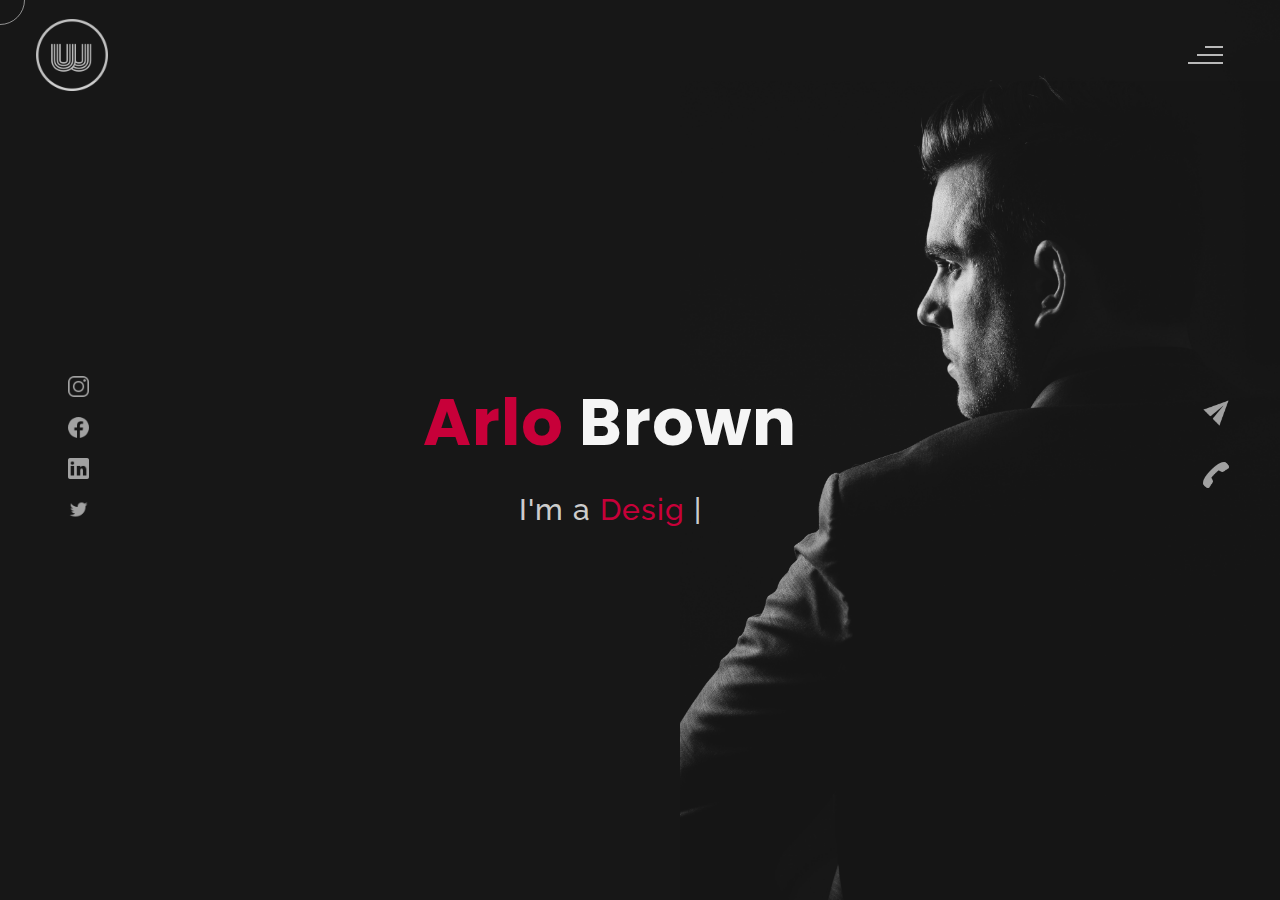
==== index.html @ 1ff0d356 "first commit" ====
<!DOCTYPE html>
<html lang="en">
<head>
    <meta charset="UTF-8">
    <meta name="viewport" content="width=device-width, initial-scale=1.0">
    <meta name="description" content="Willy Wonkas - Personal Portfolio Website Template" />
	<meta name="keywords" content="blog, business card, creative, creative portfolio, cv theme, online resume, personal, portfolio, professional cv, responsive portfolio, resume, resume theme, vcard" />
	<meta name="author" content="willy wonka" />
    <title>Willy Wonkas - Personal Portfolio Website Template</title>
  <!--favicon-img--> 
   <link rel="icon" type="image/png" href="images/favicon.png">
   <!--favicon-img-->
   <!--main css file should not be removed -->
    <link rel="stylesheet" href="css/index.css">
    <!--main css file-->
    <script src="https://cdnjs.cloudflare.com/ajax/libs/gsap/3.2.6/gsap.min.js"></script>
</head>
<body>
    <!--contains all the div-->
    <div id="all">
    <!--mouse  follower-->
        <div class="cursor"></div>
    <!--mouse  follower-->
    <!--loader-->
        <div id="loader">
            <span class="color">Arlo</span>Brown 
        </div>
    <!--loader-end-->
    <!--link-screen-->
        <div id="breaker">
        </div>
        <div id="breaker-two">
        </div>
    <!--link-screen-->
        <!--Main-Section-->
        <!--Navigator-fullscreen-->
        <div id="navigation-content">
            <div class="logo">
                <img src="images/willy wonka logo.png" alt="logo">
            </div>
            <div class="navigation-close">
                <span class="close-first"></span>
                <span class="close-second"></span>
            </div>
            <div class="navigation-links">
                <a href="#" data-text="HOME" id="home-link" >HOME</a>
                <a href="#" data-text="ABOUT" id="about-link" >ABOUT</a>
                <a href="#" data-text="BLOG" id="blog-link" >BLOG</a>
                <a href="#" data-text="PORTFOLIO" id="portfolio-link" >PORTFOLIO</a>
                <a href="#" data-text="CONTACT" id="contact-link" >CONTACT</a>
            </div>
        </div>
        <!--Navigator-Fullscreen END-->
          <!--Home Page-->
        <!--Menubar-->
        <div id="navigation-bar">
            <img src="images/willy wonka logo.png" alt="logo">
            <div class="menubar">
                <span class="first-span"></span>
                <span class="second-span"></span>
                <span class="third-span"></span>
            </div>
        </div>
        <!--Menubar End-->
          <!--Header-->
        <div id="header">
            <div id="particles"></div>
              <!--Social Media Links-->
            <div class="social-media-links">
               <a href="#"><img src="images/instagram logo.png" class="social-media" alt="instagram-logo"></a><!--Your instagram homepage link inser in place of "#"-->
                <a href="#"><img src="images/facebook logo.png" class="social-media" alt="facebook-logo"></a>
                <a href="#"><img src="images/linkedin logo.png" class="social-media" alt="linkedin-logo"></a>
                <a href="#"><img src="images/twitter logo.png" class="social-media" alt="twitter-logo"></a>

            </div>
            <!--Social Media Links end-->
            <div class="header-content">
                <div class="header-content-box">
                <div class="firstline"><span class="color">Arlo </span>Brown</div>
                <div class="secondline">
                I'm a
            <span class="txt-rotate color" data-period="1200"data-rotate='[ " Designer.", " Blogger.", " Freelancer." ]'></span>
            <span class="slash">|</span>
        </div>
                    <div class="contact">
                <a href="Mailto:#"><img src="images/mail.png" alt="email-pic" class="contactpic"></a><!--Your email Id write in place of "#"-->
                <a href="Tel:#"><img src="images/call.png" alt="phone-pic" class="contactpic"></a><!--Your telephone number Id write in place of "#"-->
                    </div>    
            </div>
            </div>
            <!--header image-->
            <div class="header-image">
            <img src="images/man.jpg" alt="logo">
            </div>
            <!--header image end-->
        </div>
           <!--Header End-->
        <!--HomePage End-->
        <!--Main-Section End-->
        <!--about-->
        <div id="about">
            <div class="color-changer">
            <div class="color-panel">
                <img src="images/gear.png" alt="">
            </div>
            <div class="color-selector">
                <div class="heading">Custom Colors</div>
                <div class="colors">
                    <ul >
                    <li>
                        <a href="#0" class="color-red " title="color-red"></a>
                    </li>
                    <li>
                        <a href="#0" class="color-purple" title="color-purple"></a>
                    </li>
                    <li>
                        <a href="#0" class="color-malt" title="color-malt"></a>
                    </li>
                    <li>
                        <a href="#0" class="color-green" title="color-green"></a>
                    </li>
                    <li>
                        <a href="#0" class="color-blue" title="color-blue"></a>
                    </li>
                    <li>
                        <a href="#0" class="color-orange" title="color-orange"></a>
                    </li>
                    </ul>
                </div>
            </div>
            </div>
            <!--about content-->
            <div id="about-content">
                <div class="about-header">
                    About <span class="color">Me</span>
                    <span class ="header-caption">Get to Know <span class="color"> me.</span></span>
                </div>
                <div class="about-main">
            <div class="about-first-paragraph wow">
            <!--about description-->
               <span class="about-first-line">
                    I'm creative 
                    <span class="color">web developer</span>
                     based in New York , USA </span>
                     <br>
               <span class="about-second-line"> With 20 years of experience as a professional Web developer, I have acquired the skills and knowledge necessary to make your project a success. I enjoy every step while working.</span>
               <div class="cv">
                <a href="cv.txt"  download="Arlo Brown - CV"><button>Download <span class="colors">CV</span></button></a>
            </div>
            </div>
            <!--about picture-->
            <div class="about-img">
                <img src="images/about.jpg" alt="Your Image">
            </div>
            </div>
    
            </div>
            <!--services start-->
            <div id="services">
                <div class="color-changer">
                    <div class="color-panel">
                        <img src="images/gear.png" alt="">
                    </div>
                    <div class="color-selector">
                        <div class="heading">Custom Colors</div>
                        <div class="colors">
                            <ul >
                            <li>
                                <a href="#0" class="color-red " title="color-red"></a>
                            </li>
                            <li>
                                <a href="#0" class="color-purple" title="color-purple"></a>
                            </li>
                            <li>
                                <a href="#0" class="color-malt" title="color-malt"></a>
                            </li>
                            <li>
                                <a href="#0" class="color-green" title="color-green"></a>
                            </li>
                            <li>
                                <a href="#0" class="color-blue" title="color-blue"></a>
                            </li>
                            <li>
                                <a href="#0" class="color-orange" title="color-orange"></a>
                            </li>
                            </ul>
                        </div>
                    </div>
                    </div>
            <!--services header-->
                    <div class="services-heading wow">
                        <span class="color">My</span> Services
                    </div>
            <!--services header end-->
            <!--services content-->
                    <div class="services-content">
                           <div class="service-one service wow">
                               <div class="service-img">
                               <img src="images/coding.png" alt="service-one">
                               </div>
                               <div class="service-description">
                                <h2>Web Designing</h2>
                                <p>Lorem ipsum dolor sit amet consectetur adipisicing elit. Quod quibusdam possimus</p>
                               </div>
                           </div>
                           <div class="service-two service wow">
                               <div class="service-img">
                               <img src="images/instagram.png" alt="service-two">
                               </div>
                               <div class="service-description">
                                <h2>Social Media</h2>
                                <p>Lorem ipsum dolor sit amet consectetur adipisicing elit. Quod quibusdam possimus</p>
                               </div>
                           </div>
                           <div class="service-three service wow">
                            <div class="service-img">
                               <img src="images/bulb.png" alt="service-three">
                            </div>
                            <div class="service-description">
                                <h2>Creative Design</h2>
                                <p>Lorem ipsum dolor sit amet consectetur adipisicing elit. Quod quibusdam possimus</p>
                            </div>
                        </div>
                    </div>
            </div>
            <!--services content end-->
            <!--services end-->
            <div id="skills">
                <div class="skills-header">
                     My <span class="color"> Skills</span>
                </div>
                <div class="skills-content " style="text-align: center;">
                    <div class="skill-html skill">
                        <div class="skill-text">
                    <div class="html">
                        HTML/CSS
                    </div>
                        </div>
                    <div class="html-prog wow prog">
                 <div class="html-progress wow">95%</div>
                    </div>
                    </div>
                    <div class="skill-html skill">
                        <div class="skill-text">
                    <div class="html">
                      Javascript
                    </div>
                        </div>
                    <div class="html-prog wow prog">
                 <div class="js-progress wow">90%</div>
                    </div>
                    </div>
                    <div class="skill-html skill">
                        <div class="skill-text">
                    <div class="html">
                        Adobe Ps
                    </div>
                        </div>
                    <div class="html-prog wow prog">
                 <div class="adobe-progress wow">83%</div>
                    </div>
                    </div>
                    <div class="skill-html skill">
                        <div class="skill-text">
                    <div class="html">
                        PHP
                    </div>
                        </div>
                    <div class="html-prog wow prog">
                 <div class="php-progress wow">87%</div>
                    </div>
                    </div>
                    <div class="skill-html skill">
                        <div class="skill-text">
                    <div class="html">
                        JQuery
                    </div>
                        </div>
                    <div class="html-prog wow prog">
                 <div class="jquery-progress wow">94%</div>
                    </div>
                    </div>
                    <div class="skill-html skill">
                        <div class="skill-text">
                    <div class="html">
                        SEO
                    </div>
                        </div>
                    <div class="html-prog wow prog">
                 <div class="seo-progress wow">84%</div>
                    </div>
                    </div>
                </div>
            </div>
    <!--copyright-section You Can Remove After Downloading-->
            <div class="footer">
             <div class="footer-text">
                 <img src="./images/copyright.png" alt="copyright-img" class="images" height="14px"> Willy Wonkas
             </div>
            </div>
    <!--copyright-section-->
        </div>
        <!--about end-->
        <!--portfolio-->
        <div id="portfolio">
            <div class="color-changer">
                <div class="color-panel">
                    <img src="images/gear.png" alt="">
                </div>
                <div class="color-selector">
                    <div class="heading">Custom Colors</div>
                    <div class="colors">
                        <ul >
                        <li>
                            <a href="#0" class="color-red " title="color-red"></a>
                        </li>
                        <li>
                            <a href="#0" class="color-purple" title="color-purple"></a>
                        </li>
                        <li>
                            <a href="#0" class="color-malt" title="color-malt"></a>
                        </li>
                        <li>
                            <a href="#0" class="color-green" title="color-green"></a>
                        </li>
                        <li>
                            <a href="#0" class="color-blue" title="color-blue"></a>
                        </li>
                        <li>
                            <a href="#0" class="color-orange" title="color-orange"></a>
                        </li>
                        </ul>
                    </div>
                </div>
                </div>
            <div class="portfolio-header"> <span class="color"> My </span> Portfolio
            <span class ="header-caption"> Some Of My <span class="color"> Works</span></span></div>
             <div id="portfolio-content">
                 <div class="portfolio portfolio-first">
                     <div class="portfolio-image">
                        <img src="images/portfolio-first.jpg" alt="portfolio-first">
                     </div>
                     <div class="portfolio-text">
                         <h2>App Idea</h2>
                         <p>Lorem, ipsum dolor sit amet consectetur adipisicing elit. Ad ut optio repellat cupiditate 
                             expedita eius dignissimos. Id cumque placeat minima ad laudantium suscipit voluptatem ducimus</p>
                         <div class="button"><a href="#"><button><span class="index"> View Project<i class="gg-arrow-right"></i></span></button></a></div>
                     </div>
                 </div>
                 <div class="portfolio portfolio-second">
                    <div class="portfolio-image">
                        <img src="images/portfolio-second.jpg" alt="portfolio-second">
                    </div>
                    <div class="portfolio-text">
                        <h2>Web Designing</h2>
                        <p>Lorem ipsum dolor sit, amet consectetur adipisicing elit. Id cumque placeat minima ad laudantium suscipit
                             voluptatem ducimus. Id cumque placeat minima ad laudantium suscipit voluptatem ducimus</p>
                        <div class="button"><a href="#"><button><span class="index"> View Project<i class="gg-arrow-right"></i></span></button></a></div>
                    </div>
                </div>
             
                <div class="portfolio portfolio-third">
                    <div class="portfolio-image">
                        <img src="images/portfolio-third.jpg" alt="portfolio-third">
                    </div>
                    <div class="portfolio-text">
                        <h2>UI Designing</h2>
                        <p>Lorem, ipsum dolor sit amet consectetur adipisicing elit. Ad ut optio repellat cupiditate expedita eius dignissimos
                            .. Id cumque placeat minima ad laudantium suscipit voluptatem ducimus</p>
                        <div class="button"><a href="#"><button><span class="index"> View Project<i class="gg-arrow-right"></i></span></button></a></div>
                    </div>
                </div>
                <div class="portfolio portfolio-fourth">
                    <div class=" portfolio-image">
                        <img src="images/portfolio-fourth.jpg" alt="portfolio-fourth">
                    </div>
                    <div class="portfolio-text">
                        <h2>Wow Graphics</h2>
                        <p>Lorem, ipsum dolor sit amet consectetur adipisicing elit. Ad ut optio repellat cupiditate
                             expedita eius dignissimos. Id cumque placeat minima ad laudantium suscipit voluptatem ducimus</p>
                        <div class="button"><a href="#"><button><span class="index"> View Project<i class="gg-arrow-right"></i></span></button></a></div>
                    </div>
                </div>
                 </div>
                    <!--copyright-section You Can Remove After Downloading-->
            <div class="footer">
                <div class="footer-text">
                    <img src="./images/copyright.png" alt="copyright-img" class="images" height="14px"> Willy Wonkas
                </div>
               </div>
       <!--copyright-section-->
             </div>
        <!--portfolio end-->
        <!--blog-->
        <div id="blog">
            <div class="color-changer">
                <div class="color-panel">
                    <img src="images/gear.png" alt="">
                </div>
                <div class="color-selector">
                    <div class="heading">Custom Colors</div>
                    <div class="colors">
                        <ul >
                        <li>
                            <a href="#0" class="color-red " title="color-red"></a>
                        </li>
                        <li>
                            <a href="#0" class="color-purple" title="color-purple"></a>
                        </li>
                        <li>
                            <a href="#0" class="color-malt" title="color-malt"></a>
                        </li>
                        <li>
                            <a href="#0" class="color-green" title="color-green"></a>
                        </li>
                        <li>
                            <a href="#0" class="color-blue" title="color-blue"></a>
                        </li>
                        <li>
                            <a href="#0" class="color-orange" title="color-orange"></a>
                        </li>
                        </ul>
                    </div>
                </div>
                </div>
        <div class="blog-header"> Blogs</span>
            <span class ="header-caption"> My Latest <span class="color"> blog posts.</span></span></div>
            <div class="blog-content">
                 <div class="blogs">
                     <a href="#">
                     <div class="img">
                         <img src="images/post-one.jpg" alt="blog-one">
                        <div class="blog-date">8 May,20</div>
                     </div>
                     <div class="blog-text">
                         <h3>Harleys In Hawaai</h3>
                         <p>Lorem ipsum dolor sit amet consectetur adipisicing elit. Possimus alias dolore recusandae illum, corrupti quo 
                             veniam saepe aliquid! Quis voluptates ratione consequuntur vel, perferendis cum provident? Magnam fugiat voluptas
                              libero.</p>
                     </div></a>
                 </div>      
                 <div class="blogs">
                    <a href="#">
                    <div class="img">
                        <img src="images/post-two.jpg" alt="blog-two">
                        <div class="blog-date">16 Jan,20</div>
                    </div>
                    <div class="blog-text">
                        <h3>Key To Be Productive</h3>
                        <p>Lorem ipsum dolor, sit amet consectetur adipisicing elit. Incidunt maiores, 
                            recusandae cupiditate ducimus a non tempora, architecto obcaecati eaque ipsum assumenda harum dolorum iusto tenetur
                             eius eligendi dolor magnam sit!</p>
                    </div></a>
                </div>      
                <div class="blogs">
                    <a href="#">
                    <div class="img">
                        <img src="images/post-three.jpg" alt="blog-three">
                        <div class="blog-date">30 Nov,19</div>
                    </div>
                    <div class="blog-text">
                        <h3>Caffeine Addict</h3>
                        <p>Lorem ipsum, dolor sit amet consectetur adipisicing elit. Nemo nostrum impedit 
                            ipsam perspiciatis ratione sapiente quasi optio reprehenderit, labore consequuntur suscipit cum quas.
                             Officiis dolorem asperiores, ut necessitatibus quas doloremque?</p>
                    </div></a>
                </div>
                <div class="blogs">
                    <a href="#">
                    <div class="img">
                        <img src="images/post-four.jpg" alt="blog-four">
                        <div class="blog-date">6 Jul,19</div>
                    </div>
                    <div class="blog-text">
                        <h3>Web Development</h3>
                        <p>Lorem ipsum dolor sit amet consectetur adipisicing elit. Dolorem, veniam ratione quam vitae,
                             quibusdam explicabo rem debitis velit ipsa repellat, impedit nulla fuga? Amet corporis praesentium quae.
                              Sed, quibusdam necessitatibus.</p>
                    </div></a>
                </div>  
                <div class="blogs">
                    <a href="#">
                    <div class="img">
                        <img src="images/post-five.jpg" alt="blog-five">
                        <div class="blog-date">1 Jun,19</div>
                    </div>
                    <div class="blog-text">
                        <h3>Work From Home</h3>
                        <p>Lorem ipsum dolor sit amet consectetur adipisicing elit. Fuga sunt eum necessitatibus rem 
                            dignissimos nulla mollitia cumque, provident officiis non vitae? Animi aut doloremque illum, soluta hic minus 
                            sint explicabo..</p>
                    </div></a>
                </div>  
                <div class="blogs">
                    <a href="#">
                    <div class="img">
                        <img src="images/post-six.jpg" alt="blog-six">
                        <div class="blog-date">28 Feb,19</div>
                    </div>
                    <div class="blog-text">
                        <h3>Business Trip</h3>
                        <p>Lorem ipsum dolor sit amet consectetur adipisicing elit. Explicabo tempora dolorum fuga ratione, unde, 
                            ex quaerat iste numquam nemo nihil nobis rem sint quia recusandae dignissimos quos ut rerum nam.</p>
                    </div></a>
                </div>        
            </div>
               <!--copyright-section You Can Remove After Downloading-->
               <div class="footer">
                <div class="footer-text">
                    <img src="./images/copyright.png" alt="copyright-img" class="images" height="14px"> Willy Wonkas
                </div>
               </div>
       <!--copyright-section-->
        </div>
        <!--blog end-->
        <!--contact-->
     <div id="contact">
        <div class="color-changer">
            <div class="color-panel">
                <img src="images/gear.png" alt="">
            </div>
            <div class="color-selector">
                <div class="heading">Custom Colors</div>
                <div class="colors">
                    <ul >
                    <li>
                        <a href="#0" class="color-red " title="color-red"></a>
                    </li>
                    <li>
                        <a href="#0" class="color-purple" title="color-purple"></a>
                    </li>
                    <li>
                        <a href="#0" class="color-malt" title="color-malt"></a>
                    </li>
                    <li>
                        <a href="#0" class="color-green" title="color-green"></a>
                    </li>
                    <li>
                        <a href="#0" class="color-blue" title="color-blue"></a>
                    </li>
                    <li>
                        <a href="#0" class="color-orange" title="color-orange"></a>
                    </li>
                    </ul>
                </div>
            </div>
            </div>
         <div class="contact-header">Contact <span class="color"> Me</span>
        <div class="contact-header-caption"> <span class="color"> Get</span> In Touch.</div></div>
        <div class="contact-content">
            <!--Contact form-->
             <div class="contact-form">
                 <div class="form-header">
                     Message Me
                 </div>
                 <form id="myForm" action="sendEmail.php">
                    <div class="input-line">
                        <input  id="name" type="text" placeholder="Name" class="input-name">
                        <input id="email" type="email" placeholder="Email"  class="input-name">
                    </div>
                    <input type="text" id="subject" placeholder="subject" class="input-subject">
                    <textarea id ="body" class="input-textarea" placeholder="message"></textarea>
                    <button type="button" id ="submit" onclick="sendEmail()" value="send">Submit</button>
                 </form>
               
             </div>
            <!--Contact form-->
            <!--Contact information-->
             <div class="contact-info">
                <div class="contact-info-header">
                    Contact Info
                </div>
                <div class="contact-info-content">
                <div class="contect-info-content-line">
                    <img src="./images/icon-name.png" class="icon" alt="name-icon">
                    <div class="contact-info-icon-text">
                        <h6>Name</h6>
                        <p>Arlo Brown</p>
                  </div>
                </div>
                <div class="contect-info-content-line">
                  <img src="./images/icon-location.png" class="icon" alt="location-icon">
                  <div class="contact-info-icon-text">
                      <h6>Location</h6>
                      <p>New York, USA</p>
                </div>
              </div>
              <div class="contect-info-content-line">
                  <img src="./images/icon-phone.png" class="icon" alt="phone-icon">
                  <div class="contact-info-icon-text">
                      <h6>Call</h6>
                      <p>+9865376531</p>
                </div>
              </div>
              
              <div class="contect-info-content-line">
                  <img src="./images/icon-email.png" class="icon" alt="email-icon">
                  <div class="contact-info-icon-text">
                      <h6>Email</h6>
                      <p>Info@example.com</p>
                </div>
              </div>
                </div>
            <!--Contact information end-->
           </div>
        </div>
                    <!--copyright-section You Can Remove After Downloading-->
                    <div class="footer">
                        <div class="footer-text">
                            <img src="./images/copyright.png" alt="copyright-img" class="images" height="14px"> Willy Wonkas
                        </div>
                       </div>
               <!--copyright-section-->
     </div>
        <!--contact end-->
    </div>
    <!--all the divisions-->
    <script src="js/jquery.min.js"></script>
    <script src="js/index.js"></script>
	<script type="text/javascript">
        function sendEmail() {
            var name = $("#name");
            var email = $("#email");
            var subject = $("#subject");
            var body = $("#body");
            $('#submit').text("Sending");

            if (isNotEmpty(name) && isNotEmpty(email) && isNotEmpty(subject) && isNotEmpty(body)) {
                $.ajax({
                   url: 'sendEmail.php',
                   method: 'POST',
                   dataType: 'json',
                   data: {
                       name: name.val(),
                       email: email.val(),
                       subject: subject.val(),
                       body: body.val()
                       
                   }, success: function (response) {
                        $('#myForm')[0].reset();
                        $('#submit').text("Thank you!!!");
                   }
                   
                });
            }
        }

        function isNotEmpty(caller) {
            if (caller.val() == "") {
                caller.css('border', '1px solid red');
            $('#submit').text("Submit");
                return false;
            } else
                caller.css('border', '');
            return true;
        }
    </script>

</body>
</html>
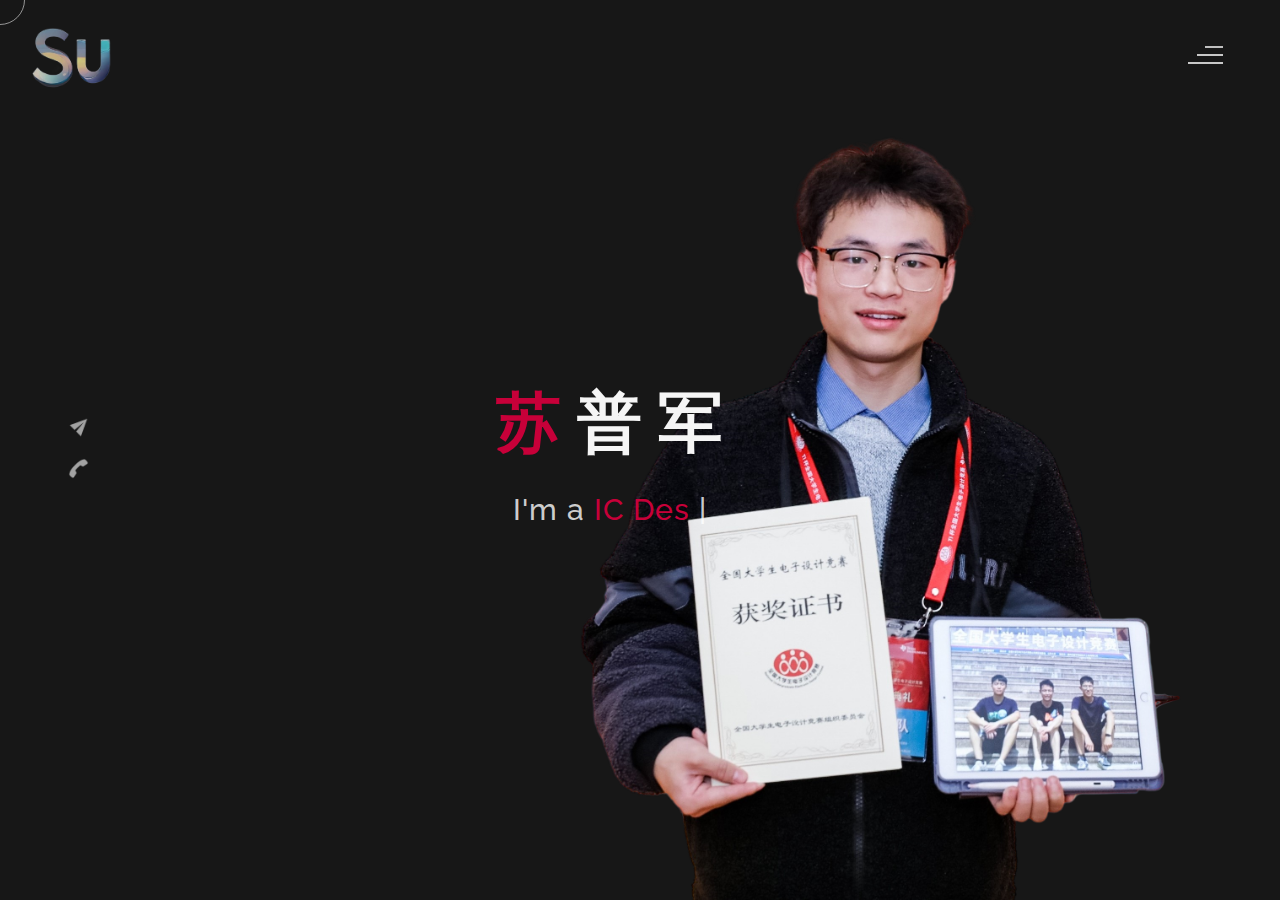
==== commit 7513b10d: "0305修改" ====
--- a/index.html
+++ b/index.html
@@ -8,7 +8,7 @@
 	<meta name="author" content="willy wonka" />
     <title>Willy Wonkas - Personal Portfolio Website Template</title>
   <!--favicon-img--> 
-   <link rel="icon" type="image/png" href="images/favicon.png">
+   <link rel="icon" type="image/png" href="images/徽标透明1.png">
    <!--favicon-img-->
    <!--main css file should not be removed -->
     <link rel="stylesheet" href="css/index.css">
@@ -46,7 +46,7 @@
                 <a href="#" data-text="HOME" id="home-link" >HOME</a>
                 <a href="#" data-text="ABOUT" id="about-link" >ABOUT</a>
                 <a href="#" data-text="BLOG" id="blog-link" >BLOG</a>
-                <a href="#" data-text="PORTFOLIO" id="portfolio-link" >PORTFOLIO</a>
+                <a href="#" data-text="PROJECT" id="portfolio-link" >PROJECT</a>
                 <a href="#" data-text="CONTACT" id="contact-link" >CONTACT</a>
             </div>
         </div>
@@ -66,31 +66,37 @@
         <div id="header">
             <div id="particles"></div>
               <!--Social Media Links-->
+              <!--
             <div class="social-media-links">
-               <a href="#"><img src="images/instagram logo.png" class="social-media" alt="instagram-logo"></a><!--Your instagram homepage link inser in place of "#"-->
+               <a href="#"><img src="images/instagram logo.png" class="social-media" alt="instagram-logo"></a>
                 <a href="#"><img src="images/facebook logo.png" class="social-media" alt="facebook-logo"></a>
                 <a href="#"><img src="images/linkedin logo.png" class="social-media" alt="linkedin-logo"></a>
                 <a href="#"><img src="images/twitter logo.png" class="social-media" alt="twitter-logo"></a>
-
-            </div>
+            
+            </div>
+            -->
+            <div class="social-media-links">
+                <a href="Mailto:supujun@foxmail.com"><img src="images/mail.png" alt="facebook-logo" class="social-media"></a><!--Your email Id write in place of "#"-->
+                <a href="Tel:#"><img src="images/call.png" alt="phone-pic" class="social-media"></a><!--Your telephone number Id write in place of "#"-->
+                    </div>
             <!--Social Media Links end-->
             <div class="header-content">
                 <div class="header-content-box">
-                <div class="firstline"><span class="color">Arlo </span>Brown</div>
+                <div class="firstline"><span class="color">苏 </span>普 军</div>
                 <div class="secondline">
                 I'm a
-            <span class="txt-rotate color" data-period="1200"data-rotate='[ " Designer.", " Blogger.", " Freelancer." ]'></span>
+            <span class="txt-rotate color" data-period="1200" data-rotate='[ "IC Designer.", " Student." ]'></span>
             <span class="slash">|</span>
         </div>
-                    <div class="contact">
-                <a href="Mailto:#"><img src="images/mail.png" alt="email-pic" class="contactpic"></a><!--Your email Id write in place of "#"-->
-                <a href="Tel:#"><img src="images/call.png" alt="phone-pic" class="contactpic"></a><!--Your telephone number Id write in place of "#"-->
-                    </div>    
+                    <!-- <div class="contact">
+                <a href="Mailto:supujun@foxmail.com"><img src="images/mail.png" alt="facebook-logo" class="contactpic"></a>
+                <a href="Tel:#"><img src="images/call.png" alt="phone-pic" class="contactpic"></a>
+                    </div>     -->
             </div>
             </div>
             <!--header image-->
             <div class="header-image">
-            <img src="images/man.jpg" alt="logo">
+            <img src="images/man.png" alt="logo">
             </div>
             <!--header image end-->
         </div>
@@ -138,13 +144,15 @@
                 <div class="about-main">
             <div class="about-first-paragraph wow">
             <!--about description-->
-               <span class="about-first-line">
-                    I'm creative 
-                    <span class="color">web developer</span>
-                     based in New York , USA </span>
+               <span class="about-second-line">
+                    <span class="color">Master</span> | Fudan University (2025 - 2028)
+                     <br> 
+                     <span class="color">Bachelor</span> | Ocean University of China (2021 - 2025)
                      <br>
-               <span class="about-second-line"> With 20 years of experience as a professional Web developer, I have acquired the skills and knowledge necessary to make your project a success. I enjoy every step while working.</span>
+                     <br>
+               <span class="about-second-line"> So far, my main profession has been a student. My undergraduate major was ​Microelectronics Science and Engineering​ , and my master's research direction is ​analog/mixed-signal integrated circuit design. I aspire to make significant contributions in the field of integrated circuit (IC) design.</span>
                <div class="cv">
+                
                 <a href="cv.txt"  download="Arlo Brown - CV"><button>Download <span class="colors">CV</span></button></a>
             </div>
             </div>
@@ -187,433 +195,17 @@
                         </div>
                     </div>
                     </div>
-            <!--services header-->
-                    <div class="services-heading wow">
-                        <span class="color">My</span> Services
-                    </div>
-            <!--services header end-->
-            <!--services content-->
-                    <div class="services-content">
-                           <div class="service-one service wow">
-                               <div class="service-img">
-                               <img src="images/coding.png" alt="service-one">
-                               </div>
-                               <div class="service-description">
-                                <h2>Web Designing</h2>
-                                <p>Lorem ipsum dolor sit amet consectetur adipisicing elit. Quod quibusdam possimus</p>
-                               </div>
-                           </div>
-                           <div class="service-two service wow">
-                               <div class="service-img">
-                               <img src="images/instagram.png" alt="service-two">
-                               </div>
-                               <div class="service-description">
-                                <h2>Social Media</h2>
-                                <p>Lorem ipsum dolor sit amet consectetur adipisicing elit. Quod quibusdam possimus</p>
-                               </div>
-                           </div>
-                           <div class="service-three service wow">
-                            <div class="service-img">
-                               <img src="images/bulb.png" alt="service-three">
-                            </div>
-                            <div class="service-description">
-                                <h2>Creative Design</h2>
-                                <p>Lorem ipsum dolor sit amet consectetur adipisicing elit. Quod quibusdam possimus</p>
-                            </div>
-                        </div>
-                    </div>
-            </div>
-            <!--services content end-->
-            <!--services end-->
-            <div id="skills">
-                <div class="skills-header">
-                     My <span class="color"> Skills</span>
-                </div>
-                <div class="skills-content " style="text-align: center;">
-                    <div class="skill-html skill">
-                        <div class="skill-text">
-                    <div class="html">
-                        HTML/CSS
-                    </div>
-                        </div>
-                    <div class="html-prog wow prog">
-                 <div class="html-progress wow">95%</div>
-                    </div>
-                    </div>
-                    <div class="skill-html skill">
-                        <div class="skill-text">
-                    <div class="html">
-                      Javascript
-                    </div>
-                        </div>
-                    <div class="html-prog wow prog">
-                 <div class="js-progress wow">90%</div>
-                    </div>
-                    </div>
-                    <div class="skill-html skill">
-                        <div class="skill-text">
-                    <div class="html">
-                        Adobe Ps
-                    </div>
-                        </div>
-                    <div class="html-prog wow prog">
-                 <div class="adobe-progress wow">83%</div>
-                    </div>
-                    </div>
-                    <div class="skill-html skill">
-                        <div class="skill-text">
-                    <div class="html">
-                        PHP
-                    </div>
-                        </div>
-                    <div class="html-prog wow prog">
-                 <div class="php-progress wow">87%</div>
-                    </div>
-                    </div>
-                    <div class="skill-html skill">
-                        <div class="skill-text">
-                    <div class="html">
-                        JQuery
-                    </div>
-                        </div>
-                    <div class="html-prog wow prog">
-                 <div class="jquery-progress wow">94%</div>
-                    </div>
-                    </div>
-                    <div class="skill-html skill">
-                        <div class="skill-text">
-                    <div class="html">
-                        SEO
-                    </div>
-                        </div>
-                    <div class="html-prog wow prog">
-                 <div class="seo-progress wow">84%</div>
-                    </div>
-                    </div>
-                </div>
-            </div>
-    <!--copyright-section You Can Remove After Downloading-->
-            <div class="footer">
-             <div class="footer-text">
-                 <img src="./images/copyright.png" alt="copyright-img" class="images" height="14px"> Willy Wonkas
-             </div>
-            </div>
-    <!--copyright-section-->
+<!--！！！！！！！！！！！！！！！！！！！！！！！！！！！！！！！！！第一部分从此处开始删除！！！！！！！！！！！！！！！！！！！！！！！！！！！！！！！！！！！！！！！！！！！！！！-->
+
+
+<!--！！！！！！！！！！！！！！！！！！！！！！！！！！！！！！！！！！！！！！！！！！！！第一部分这里结束删除！！！！！！！！！！！！！！！！！！！！！！！！！！！！！！！！！！！！！！！！！！！-->
+
         </div>
         <!--about end-->
-        <!--portfolio-->
-        <div id="portfolio">
-            <div class="color-changer">
-                <div class="color-panel">
-                    <img src="images/gear.png" alt="">
-                </div>
-                <div class="color-selector">
-                    <div class="heading">Custom Colors</div>
-                    <div class="colors">
-                        <ul >
-                        <li>
-                            <a href="#0" class="color-red " title="color-red"></a>
-                        </li>
-                        <li>
-                            <a href="#0" class="color-purple" title="color-purple"></a>
-                        </li>
-                        <li>
-                            <a href="#0" class="color-malt" title="color-malt"></a>
-                        </li>
-                        <li>
-                            <a href="#0" class="color-green" title="color-green"></a>
-                        </li>
-                        <li>
-                            <a href="#0" class="color-blue" title="color-blue"></a>
-                        </li>
-                        <li>
-                            <a href="#0" class="color-orange" title="color-orange"></a>
-                        </li>
-                        </ul>
-                    </div>
-                </div>
-                </div>
-            <div class="portfolio-header"> <span class="color"> My </span> Portfolio
-            <span class ="header-caption"> Some Of My <span class="color"> Works</span></span></div>
-             <div id="portfolio-content">
-                 <div class="portfolio portfolio-first">
-                     <div class="portfolio-image">
-                        <img src="images/portfolio-first.jpg" alt="portfolio-first">
-                     </div>
-                     <div class="portfolio-text">
-                         <h2>App Idea</h2>
-                         <p>Lorem, ipsum dolor sit amet consectetur adipisicing elit. Ad ut optio repellat cupiditate 
-                             expedita eius dignissimos. Id cumque placeat minima ad laudantium suscipit voluptatem ducimus</p>
-                         <div class="button"><a href="#"><button><span class="index"> View Project<i class="gg-arrow-right"></i></span></button></a></div>
-                     </div>
-                 </div>
-                 <div class="portfolio portfolio-second">
-                    <div class="portfolio-image">
-                        <img src="images/portfolio-second.jpg" alt="portfolio-second">
-                    </div>
-                    <div class="portfolio-text">
-                        <h2>Web Designing</h2>
-                        <p>Lorem ipsum dolor sit, amet consectetur adipisicing elit. Id cumque placeat minima ad laudantium suscipit
-                             voluptatem ducimus. Id cumque placeat minima ad laudantium suscipit voluptatem ducimus</p>
-                        <div class="button"><a href="#"><button><span class="index"> View Project<i class="gg-arrow-right"></i></span></button></a></div>
-                    </div>
-                </div>
-             
-                <div class="portfolio portfolio-third">
-                    <div class="portfolio-image">
-                        <img src="images/portfolio-third.jpg" alt="portfolio-third">
-                    </div>
-                    <div class="portfolio-text">
-                        <h2>UI Designing</h2>
-                        <p>Lorem, ipsum dolor sit amet consectetur adipisicing elit. Ad ut optio repellat cupiditate expedita eius dignissimos
-                            .. Id cumque placeat minima ad laudantium suscipit voluptatem ducimus</p>
-                        <div class="button"><a href="#"><button><span class="index"> View Project<i class="gg-arrow-right"></i></span></button></a></div>
-                    </div>
-                </div>
-                <div class="portfolio portfolio-fourth">
-                    <div class=" portfolio-image">
-                        <img src="images/portfolio-fourth.jpg" alt="portfolio-fourth">
-                    </div>
-                    <div class="portfolio-text">
-                        <h2>Wow Graphics</h2>
-                        <p>Lorem, ipsum dolor sit amet consectetur adipisicing elit. Ad ut optio repellat cupiditate
-                             expedita eius dignissimos. Id cumque placeat minima ad laudantium suscipit voluptatem ducimus</p>
-                        <div class="button"><a href="#"><button><span class="index"> View Project<i class="gg-arrow-right"></i></span></button></a></div>
-                    </div>
-                </div>
-                 </div>
-                    <!--copyright-section You Can Remove After Downloading-->
-            <div class="footer">
-                <div class="footer-text">
-                    <img src="./images/copyright.png" alt="copyright-img" class="images" height="14px"> Willy Wonkas
-                </div>
-               </div>
-       <!--copyright-section-->
-             </div>
-        <!--portfolio end-->
-        <!--blog-->
-        <div id="blog">
-            <div class="color-changer">
-                <div class="color-panel">
-                    <img src="images/gear.png" alt="">
-                </div>
-                <div class="color-selector">
-                    <div class="heading">Custom Colors</div>
-                    <div class="colors">
-                        <ul >
-                        <li>
-                            <a href="#0" class="color-red " title="color-red"></a>
-                        </li>
-                        <li>
-                            <a href="#0" class="color-purple" title="color-purple"></a>
-                        </li>
-                        <li>
-                            <a href="#0" class="color-malt" title="color-malt"></a>
-                        </li>
-                        <li>
-                            <a href="#0" class="color-green" title="color-green"></a>
-                        </li>
-                        <li>
-                            <a href="#0" class="color-blue" title="color-blue"></a>
-                        </li>
-                        <li>
-                            <a href="#0" class="color-orange" title="color-orange"></a>
-                        </li>
-                        </ul>
-                    </div>
-                </div>
-                </div>
-        <div class="blog-header"> Blogs</span>
-            <span class ="header-caption"> My Latest <span class="color"> blog posts.</span></span></div>
-            <div class="blog-content">
-                 <div class="blogs">
-                     <a href="#">
-                     <div class="img">
-                         <img src="images/post-one.jpg" alt="blog-one">
-                        <div class="blog-date">8 May,20</div>
-                     </div>
-                     <div class="blog-text">
-                         <h3>Harleys In Hawaai</h3>
-                         <p>Lorem ipsum dolor sit amet consectetur adipisicing elit. Possimus alias dolore recusandae illum, corrupti quo 
-                             veniam saepe aliquid! Quis voluptates ratione consequuntur vel, perferendis cum provident? Magnam fugiat voluptas
-                              libero.</p>
-                     </div></a>
-                 </div>      
-                 <div class="blogs">
-                    <a href="#">
-                    <div class="img">
-                        <img src="images/post-two.jpg" alt="blog-two">
-                        <div class="blog-date">16 Jan,20</div>
-                    </div>
-                    <div class="blog-text">
-                        <h3>Key To Be Productive</h3>
-                        <p>Lorem ipsum dolor, sit amet consectetur adipisicing elit. Incidunt maiores, 
-                            recusandae cupiditate ducimus a non tempora, architecto obcaecati eaque ipsum assumenda harum dolorum iusto tenetur
-                             eius eligendi dolor magnam sit!</p>
-                    </div></a>
-                </div>      
-                <div class="blogs">
-                    <a href="#">
-                    <div class="img">
-                        <img src="images/post-three.jpg" alt="blog-three">
-                        <div class="blog-date">30 Nov,19</div>
-                    </div>
-                    <div class="blog-text">
-                        <h3>Caffeine Addict</h3>
-                        <p>Lorem ipsum, dolor sit amet consectetur adipisicing elit. Nemo nostrum impedit 
-                            ipsam perspiciatis ratione sapiente quasi optio reprehenderit, labore consequuntur suscipit cum quas.
-                             Officiis dolorem asperiores, ut necessitatibus quas doloremque?</p>
-                    </div></a>
-                </div>
-                <div class="blogs">
-                    <a href="#">
-                    <div class="img">
-                        <img src="images/post-four.jpg" alt="blog-four">
-                        <div class="blog-date">6 Jul,19</div>
-                    </div>
-                    <div class="blog-text">
-                        <h3>Web Development</h3>
-                        <p>Lorem ipsum dolor sit amet consectetur adipisicing elit. Dolorem, veniam ratione quam vitae,
-                             quibusdam explicabo rem debitis velit ipsa repellat, impedit nulla fuga? Amet corporis praesentium quae.
-                              Sed, quibusdam necessitatibus.</p>
-                    </div></a>
-                </div>  
-                <div class="blogs">
-                    <a href="#">
-                    <div class="img">
-                        <img src="images/post-five.jpg" alt="blog-five">
-                        <div class="blog-date">1 Jun,19</div>
-                    </div>
-                    <div class="blog-text">
-                        <h3>Work From Home</h3>
-                        <p>Lorem ipsum dolor sit amet consectetur adipisicing elit. Fuga sunt eum necessitatibus rem 
-                            dignissimos nulla mollitia cumque, provident officiis non vitae? Animi aut doloremque illum, soluta hic minus 
-                            sint explicabo..</p>
-                    </div></a>
-                </div>  
-                <div class="blogs">
-                    <a href="#">
-                    <div class="img">
-                        <img src="images/post-six.jpg" alt="blog-six">
-                        <div class="blog-date">28 Feb,19</div>
-                    </div>
-                    <div class="blog-text">
-                        <h3>Business Trip</h3>
-                        <p>Lorem ipsum dolor sit amet consectetur adipisicing elit. Explicabo tempora dolorum fuga ratione, unde, 
-                            ex quaerat iste numquam nemo nihil nobis rem sint quia recusandae dignissimos quos ut rerum nam.</p>
-                    </div></a>
-                </div>        
-            </div>
-               <!--copyright-section You Can Remove After Downloading-->
-               <div class="footer">
-                <div class="footer-text">
-                    <img src="./images/copyright.png" alt="copyright-img" class="images" height="14px"> Willy Wonkas
-                </div>
-               </div>
-       <!--copyright-section-->
-        </div>
-        <!--blog end-->
-        <!--contact-->
-     <div id="contact">
-        <div class="color-changer">
-            <div class="color-panel">
-                <img src="images/gear.png" alt="">
-            </div>
-            <div class="color-selector">
-                <div class="heading">Custom Colors</div>
-                <div class="colors">
-                    <ul >
-                    <li>
-                        <a href="#0" class="color-red " title="color-red"></a>
-                    </li>
-                    <li>
-                        <a href="#0" class="color-purple" title="color-purple"></a>
-                    </li>
-                    <li>
-                        <a href="#0" class="color-malt" title="color-malt"></a>
-                    </li>
-                    <li>
-                        <a href="#0" class="color-green" title="color-green"></a>
-                    </li>
-                    <li>
-                        <a href="#0" class="color-blue" title="color-blue"></a>
-                    </li>
-                    <li>
-                        <a href="#0" class="color-orange" title="color-orange"></a>
-                    </li>
-                    </ul>
-                </div>
-            </div>
-            </div>
-         <div class="contact-header">Contact <span class="color"> Me</span>
-        <div class="contact-header-caption"> <span class="color"> Get</span> In Touch.</div></div>
-        <div class="contact-content">
-            <!--Contact form-->
-             <div class="contact-form">
-                 <div class="form-header">
-                     Message Me
-                 </div>
-                 <form id="myForm" action="sendEmail.php">
-                    <div class="input-line">
-                        <input  id="name" type="text" placeholder="Name" class="input-name">
-                        <input id="email" type="email" placeholder="Email"  class="input-name">
-                    </div>
-                    <input type="text" id="subject" placeholder="subject" class="input-subject">
-                    <textarea id ="body" class="input-textarea" placeholder="message"></textarea>
-                    <button type="button" id ="submit" onclick="sendEmail()" value="send">Submit</button>
-                 </form>
-               
-             </div>
-            <!--Contact form-->
-            <!--Contact information-->
-             <div class="contact-info">
-                <div class="contact-info-header">
-                    Contact Info
-                </div>
-                <div class="contact-info-content">
-                <div class="contect-info-content-line">
-                    <img src="./images/icon-name.png" class="icon" alt="name-icon">
-                    <div class="contact-info-icon-text">
-                        <h6>Name</h6>
-                        <p>Arlo Brown</p>
-                  </div>
-                </div>
-                <div class="contect-info-content-line">
-                  <img src="./images/icon-location.png" class="icon" alt="location-icon">
-                  <div class="contact-info-icon-text">
-                      <h6>Location</h6>
-                      <p>New York, USA</p>
-                </div>
-              </div>
-              <div class="contect-info-content-line">
-                  <img src="./images/icon-phone.png" class="icon" alt="phone-icon">
-                  <div class="contact-info-icon-text">
-                      <h6>Call</h6>
-                      <p>+9865376531</p>
-                </div>
-              </div>
-              
-              <div class="contect-info-content-line">
-                  <img src="./images/icon-email.png" class="icon" alt="email-icon">
-                  <div class="contact-info-icon-text">
-                      <h6>Email</h6>
-                      <p>Info@example.com</p>
-                </div>
-              </div>
-                </div>
-            <!--Contact information end-->
-           </div>
-        </div>
-                    <!--copyright-section You Can Remove After Downloading-->
-                    <div class="footer">
-                        <div class="footer-text">
-                            <img src="./images/copyright.png" alt="copyright-img" class="images" height="14px"> Willy Wonkas
-                        </div>
-                       </div>
-               <!--copyright-section-->
-     </div>
-        <!--contact end-->
-    </div>
+
+        <!--！！！！！！！！！！！！！！！！！！！！！！！！！！！！！！！！！第二部分从此处开始删除！！！！！！！！！！！！！！！！！！！！！！！！！！！！！！！！！！！！！！！！！！！！！！-->
+
+<!--！！！！！！！！！！！！！！！！！！！！！！！！！！！！！！！！！！！！！！！！！！！！第二部分这里结束删除！！！！！！！！！！！！！！！！！！！！！！！！！！！！！！！！！！！！！！！！！！！-->
     <!--all the divisions-->
     <script src="js/jquery.min.js"></script>
     <script src="js/index.js"></script>
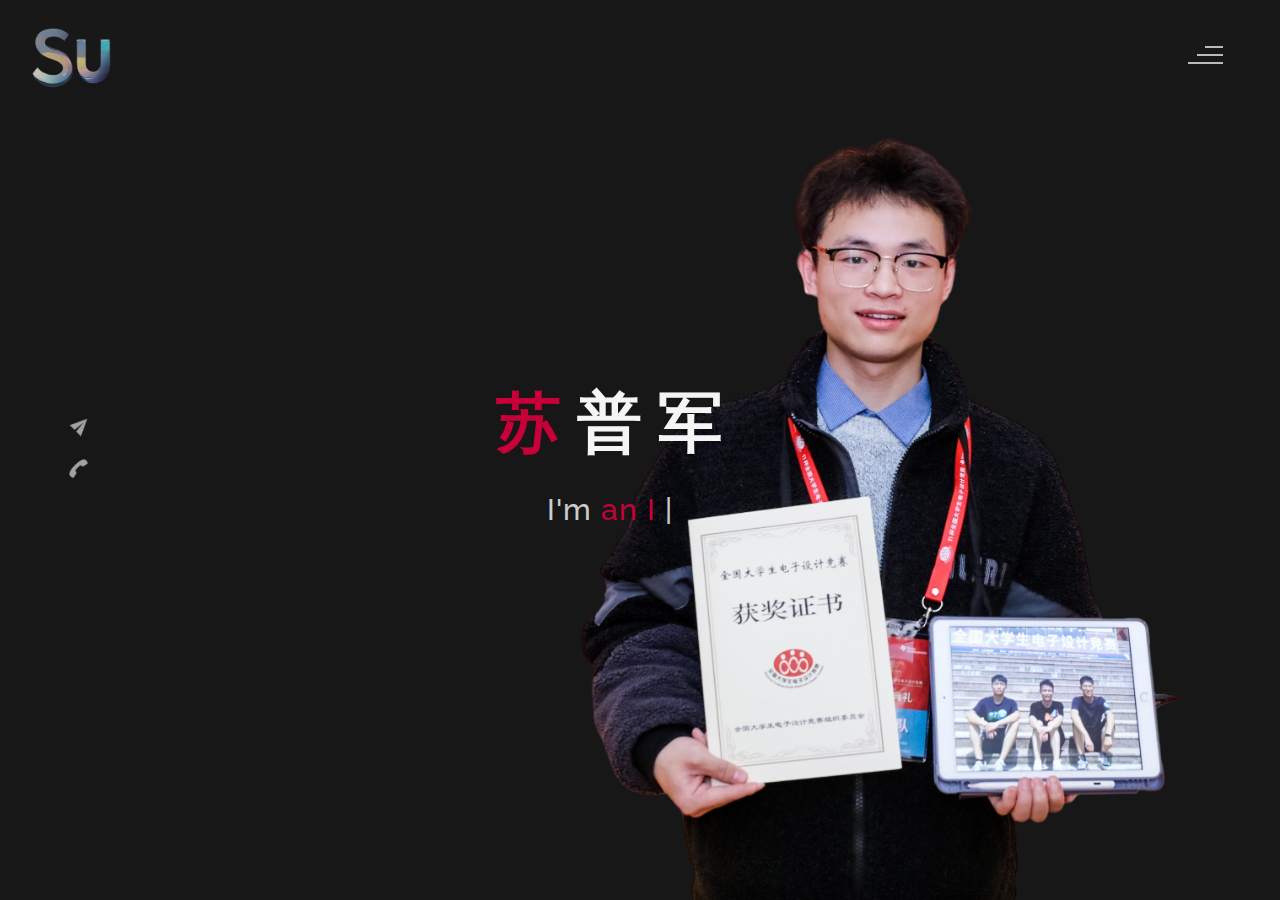
==== commit 30cf7f69: "V2.0" ====
--- a/index.html
+++ b/index.html
@@ -6,7 +6,7 @@
     <meta name="description" content="Willy Wonkas - Personal Portfolio Website Template" />
 	<meta name="keywords" content="blog, business card, creative, creative portfolio, cv theme, online resume, personal, portfolio, professional cv, responsive portfolio, resume, resume theme, vcard" />
 	<meta name="author" content="willy wonka" />
-    <title>Willy Wonkas - Personal Portfolio Website Template</title>
+    <title>Pujun's Personal Website</title>
   <!--favicon-img--> 
    <link rel="icon" type="image/png" href="images/徽标透明1.png">
    <!--favicon-img-->
@@ -19,11 +19,11 @@
     <!--contains all the div-->
     <div id="all">
     <!--mouse  follower-->
-        <div class="cursor"></div>
+        <!-- <div class="cursor"></div> -->
     <!--mouse  follower-->
     <!--loader-->
         <div id="loader">
-            <span class="color">Arlo</span>Brown 
+            <span class="color">Su</span>Pujun 
         </div>
     <!--loader-end-->
     <!--link-screen-->
@@ -84,8 +84,8 @@
                 <div class="header-content-box">
                 <div class="firstline"><span class="color">苏 </span>普 军</div>
                 <div class="secondline">
-                I'm a
-            <span class="txt-rotate color" data-period="1200" data-rotate='[ "IC Designer.", " Student." ]'></span>
+                I'm
+            <span class="txt-rotate color" data-period="1200" data-rotate='[ " an IC Designer.", " a Student." ]'></span>
             <span class="slash">|</span>
         </div>
                     <!-- <div class="contact">
@@ -145,15 +145,23 @@
             <div class="about-first-paragraph wow">
             <!--about description-->
                <span class="about-second-line">
-                    <span class="color">Master</span> | Fudan University (2025 - 2028)
-                     <br> 
-                     <span class="color">Bachelor</span> | Ocean University of China (2021 - 2025)
-                     <br>
-                     <br>
-               <span class="about-second-line"> So far, my main profession has been a student. My undergraduate major was ​Microelectronics Science and Engineering​ , and my master's research direction is ​analog/mixed-signal integrated circuit design. I aspire to make significant contributions in the field of integrated circuit (IC) design.</span>
+                    <span class="color">M.S. in IC Design</span> (2025-2028)
+                     <br>
+                     Fudan University | Shanghai, China
+                     <br>
+                     <span class="color">B.E. in Microelectronics</span> (2021 - 2025)
+                     <br>
+                     Ocean University of China | Qingdao, China
+                     <br>
+                     <br>
+               <span class="about-second-line"> So far, my main profession has been a student. I aspire to make significant contributions in the field of integrated circuit (IC) design.</span>
                <div class="cv">
-                
-                <a href="cv.txt"  download="Arlo Brown - CV"><button>Download <span class="colors">CV</span></button></a>
+
+
+                <!--！！！！！！！！！！！！！！！！！简历注释！！！！！！！！！！！！！！！！！！！！-->
+                <!--<a href="cv.txt"  download="Arlo Brown - CV"><button>Download <span class="colors">CV</span></button></a>-->
+
+
             </div>
             </div>
             <!--about picture-->
@@ -194,10 +202,15 @@
                             </ul>
                         </div>
                     </div>
-                    </div>
+
+                </div>
+            </div><!--！！！！！！！！！！！！！！！！！！当补充第一部分！！！！！！！！！！！！！！！！！！！！！！！！-->
+
 <!--！！！！！！！！！！！！！！！！！！！！！！！！！！！！！！！！！第一部分从此处开始删除！！！！！！！！！！！！！！！！！！！！！！！！！！！！！！！！！！！！！！！！！！！！！！-->
 
-
+    
+    <!--services content end-->
+    <!--services end-->
 <!--！！！！！！！！！！！！！！！！！！！！！！！！！！！！！！！！！！！！！！！！！！！！第一部分这里结束删除！！！！！！！！！！！！！！！！！！！！！！！！！！！！！！！！！！！！！！！！！！！-->
 
         </div>
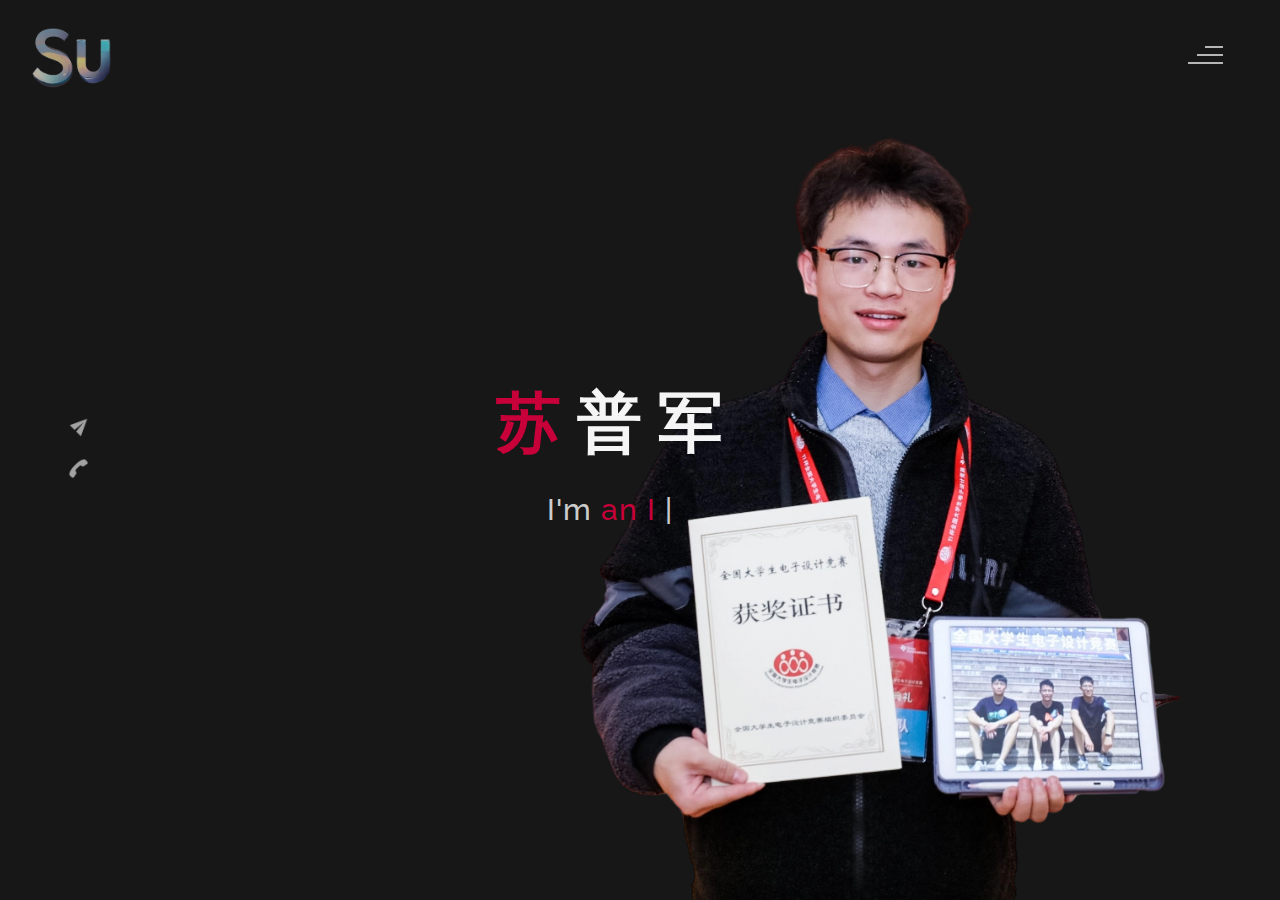
==== commit c18d709e: "V3.0" ====
--- a/index.html
+++ b/index.html
@@ -96,7 +96,7 @@
             </div>
             <!--header image-->
             <div class="header-image">
-            <img src="images/man.png" alt="logo">
+            <img src="images/man.webp" loading="lazy" alt="logo">
             </div>
             <!--header image end-->
         </div>
